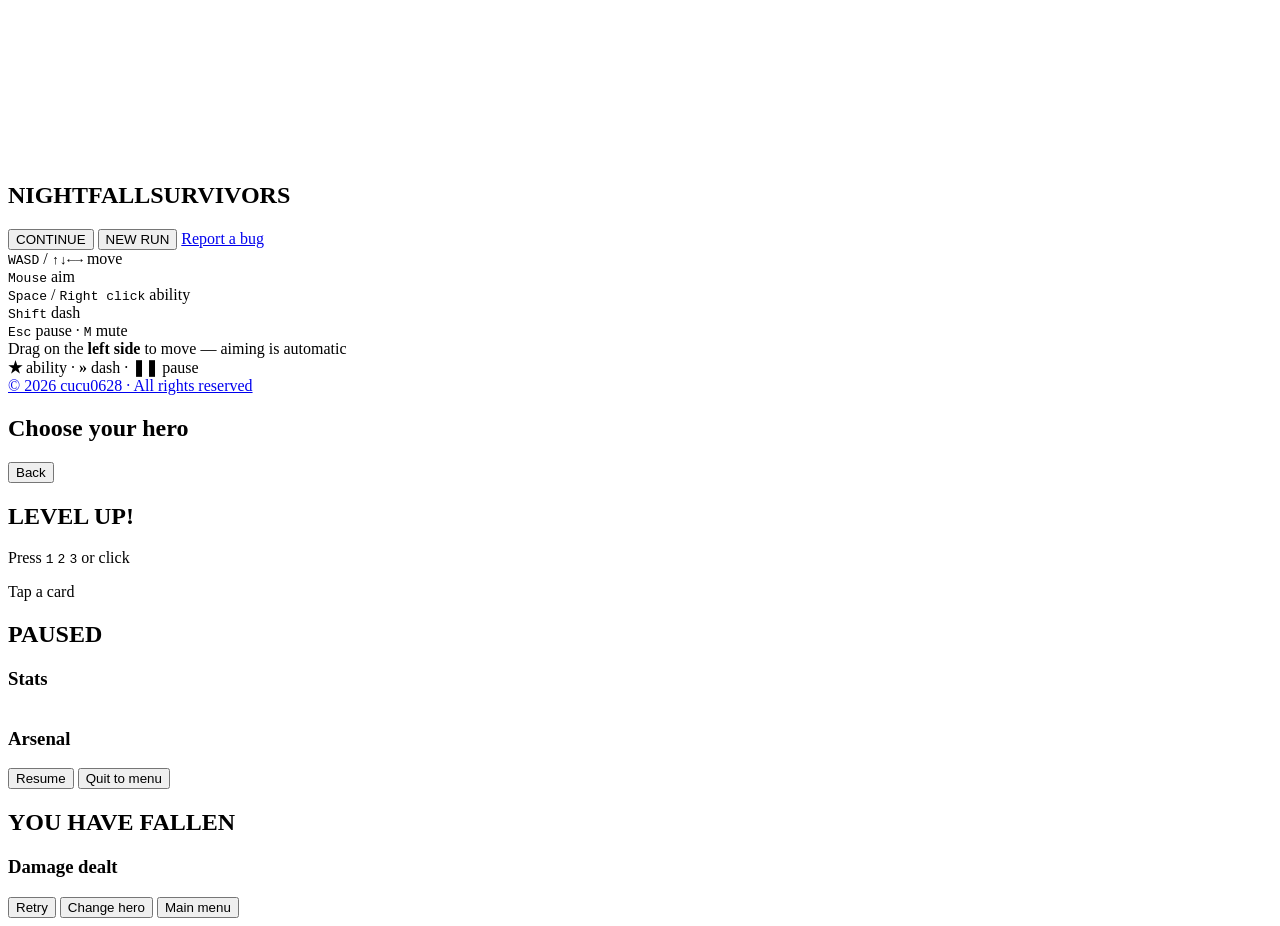
==== index.html @ 630c2c1d "Add a Report a bug button to the main menu Opens the GitHub bug report template in a new tab. On sho" ====
<!doctype html>
<html lang="en">
  <head>
    <meta charset="UTF-8" />
    <meta name="viewport" content="width=device-width, initial-scale=1.0, maximum-scale=1, user-scalable=no, viewport-fit=cover" />
    <meta name="theme-color" content="#0b0d17" />
    <meta name="author" content="cucu0628" />
    <title>Nightfall Survivors</title>
    <link rel="stylesheet" href="/src/client/ui/styles/index.css" />
  </head>
  <body>
    <canvas id="game"></canvas>
    <div id="ui">
      <section id="screen-menu" class="screen">
        <div class="menu-box">
          <h1>NIGHTFALL<span>SURVIVORS</span></h1>
          <button id="btn-continue" class="btn primary continue hidden">
            CONTINUE<span id="continue-info"></span>
          </button>
          <button id="btn-play" class="btn primary">NEW RUN</button>
          <a
            class="btn bug-report"
            href="https://github.com/cucu0628/slopfall/issues/new?template=bug_report.yml"
            target="_blank"
            rel="noopener"
          >Report a bug</a>
          <div class="controls">
            <div><kbd>WASD</kbd> / <kbd>↑↓←→</kbd> move</div>
            <div><kbd>Mouse</kbd> aim</div>
            <div><kbd>Space</kbd> / <kbd>Right click</kbd> ability</div>
            <div><kbd>Shift</kbd> dash</div>
            <div><kbd>Esc</kbd> pause · <kbd>M</kbd> mute</div>
          </div>
          <div class="controls-touch">
            <div>Drag on the <b>left side</b> to move — aiming is automatic</div>
            <div><b>★</b> ability · <b>»</b> dash · <b>❚❚</b> pause</div>
          </div>
        </div>
        <a class="credit" href="https://github.com/cucu0628" target="_blank" rel="noopener">© 2026 cucu0628 · All rights reserved</a>
      </section>

      <section id="screen-chars" class="screen hidden">
        <h2>Choose your hero</h2>
        <div id="char-grid" class="char-grid"></div>
        <button id="btn-back" class="btn">Back</button>
      </section>

      <section id="screen-levelup" class="screen overlay hidden">
        <h2 id="levelup-title" class="glow-blue">LEVEL UP!</h2>
        <div id="levelup-cards" class="cards"></div>
        <p class="hint hint-keys">Press <kbd>1</kbd> <kbd>2</kbd> <kbd>3</kbd> or click</p>
        <p class="hint hint-touch">Tap a card</p>
      </section>

      <section id="screen-pause" class="screen overlay hidden">
        <h2>PAUSED</h2>
        <div class="pause-cols">
          <div><h3>Stats</h3><table id="pause-stats" class="stats"></table></div>
          <div><h3>Arsenal</h3><div id="pause-arsenal" class="arsenal"></div></div>
        </div>
        <div class="row">
          <button id="btn-resume" class="btn primary">Resume</button>
          <button id="btn-quit" class="btn">Quit to menu</button>
        </div>
      </section>

      <section id="screen-over" class="screen overlay hidden">
        <h2 class="glow-red">YOU HAVE FALLEN</h2>
        <div id="over-summary" class="summary"></div>
        <h3>Damage dealt</h3>
        <table id="over-damage" class="stats damage"></table>
        <div class="row">
          <button id="btn-retry" class="btn primary">Retry</button>
          <button id="btn-change" class="btn">Change hero</button>
          <button id="btn-menu" class="btn">Main menu</button>
        </div>
      </section>
    </div>
    <script type="module" src="/src/main.ts"></script>
  </body>
</html>
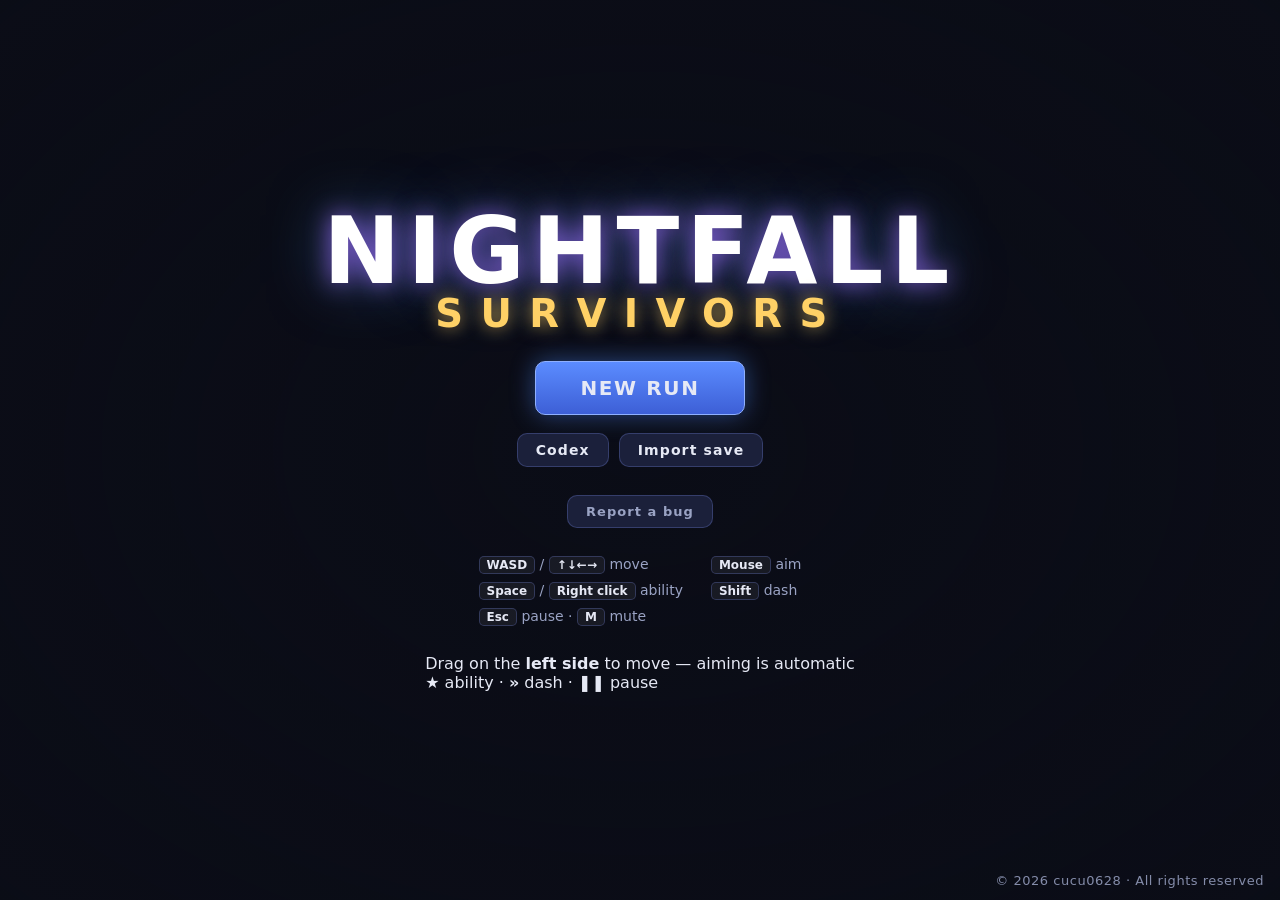
==== commit d6c01403: "Add Codex, save export/import, wave max HP and a small Vampirism buff - Heroes gain +5 max HP after " ====
--- a/index.html
+++ b/index.html
@@ -18,6 +18,13 @@
             CONTINUE<span id="continue-info"></span>
           </button>
           <button id="btn-play" class="btn primary">NEW RUN</button>
+          <div class="row menu-row">
+            <button id="btn-codex" class="btn small">Codex</button>
+            <button id="btn-export" class="btn small hidden">Export save</button>
+            <button id="btn-import" class="btn small">Import save</button>
+            <input id="import-file" type="file" accept=".json,application/json" hidden />
+          </div>
+          <p id="save-msg" class="save-msg hidden"></p>
           <a
             class="btn bug-report"
             href="https://github.com/cucu0628/slopfall/issues/new?template=bug_report.yml"
@@ -43,6 +50,12 @@
         <h2>Choose your hero</h2>
         <div id="char-grid" class="char-grid"></div>
         <button id="btn-back" class="btn">Back</button>
+      </section>
+
+      <section id="screen-codex" class="screen hidden">
+        <h2>Codex</h2>
+        <div id="codex-list" class="codex-list"></div>
+        <button id="btn-codex-back" class="btn">Back</button>
       </section>
 
       <section id="screen-levelup" class="screen overlay hidden">
--- a/src/client/ui/styles/index.css
+++ b/src/client/ui/styles/index.css
@@ -0,0 +1,10 @@
+/* Stylesheet entry point; order matters (later files override earlier ones). */
+
+@import './base.css';
+@import './char-select.css';
+@import './cards.css';
+@import './screens.css';
+@import './touch.css';
+@import './responsive.css';
+@import './main-menu.css';
+@import './codex.css';
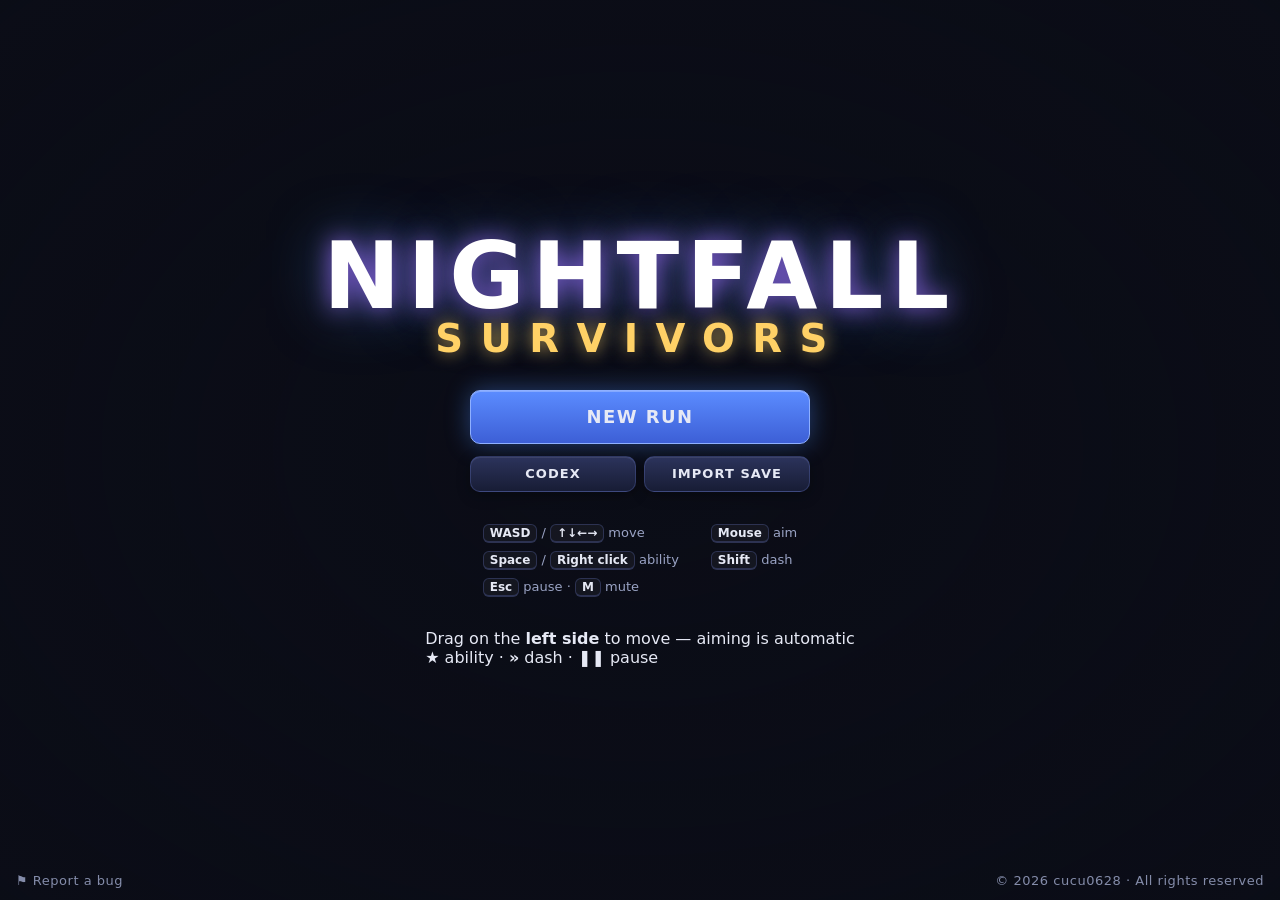
==== commit ef44708b: "Redesign Codex as a bestiary and add app icons - Codex: book layout with chapter tabs, entry index a" ====
--- a/index.html
+++ b/index.html
@@ -6,6 +6,10 @@
     <meta name="theme-color" content="#0b0d17" />
     <meta name="author" content="cucu0628" />
     <title>Nightfall Survivors</title>
+    <link rel="icon" href="/favicon.svg" type="image/svg+xml" />
+    <link rel="icon" href="/favicon-32.png" type="image/png" sizes="32x32" />
+    <link rel="apple-touch-icon" href="/apple-touch-icon.png" />
+    <link rel="manifest" href="/site.webmanifest" />
     <link rel="stylesheet" href="/src/client/ui/styles/index.css" />
   </head>
   <body>
@@ -14,23 +18,19 @@
       <section id="screen-menu" class="screen">
         <div class="menu-box">
           <h1>NIGHTFALL<span>SURVIVORS</span></h1>
-          <button id="btn-continue" class="btn primary continue hidden">
-            CONTINUE<span id="continue-info"></span>
-          </button>
-          <button id="btn-play" class="btn primary">NEW RUN</button>
-          <div class="row menu-row">
-            <button id="btn-codex" class="btn small">Codex</button>
-            <button id="btn-export" class="btn small hidden">Export save</button>
-            <button id="btn-import" class="btn small">Import save</button>
-            <input id="import-file" type="file" accept=".json,application/json" hidden />
+          <div class="menu-actions">
+            <button id="btn-continue" class="btn btn-lg success continue hidden">
+              Continue<span id="continue-info"></span>
+            </button>
+            <button id="btn-play" class="btn btn-lg primary">New run</button>
+            <div class="menu-secondary">
+              <button id="btn-codex" class="btn btn-sm">Codex</button>
+              <button id="btn-export" class="btn btn-sm hidden">Export save</button>
+              <button id="btn-import" class="btn btn-sm">Import save</button>
+              <input id="import-file" type="file" accept=".json,application/json" hidden />
+            </div>
+            <p id="save-msg" class="save-msg hidden" role="status"></p>
           </div>
-          <p id="save-msg" class="save-msg hidden"></p>
-          <a
-            class="btn bug-report"
-            href="https://github.com/cucu0628/slopfall/issues/new?template=bug_report.yml"
-            target="_blank"
-            rel="noopener"
-          >Report a bug</a>
           <div class="controls">
             <div><kbd>WASD</kbd> / <kbd>↑↓←→</kbd> move</div>
             <div><kbd>Mouse</kbd> aim</div>
@@ -43,7 +43,13 @@
             <div><b>★</b> ability · <b>»</b> dash · <b>❚❚</b> pause</div>
           </div>
         </div>
-        <a class="credit" href="https://github.com/cucu0628" target="_blank" rel="noopener">© 2026 cucu0628 · All rights reserved</a>
+        <a
+          class="corner-link bug-report"
+          href="https://github.com/cucu0628/slopfall/issues/new?template=bug_report.yml"
+          target="_blank"
+          rel="noopener"
+        >Report a bug</a>
+        <a class="corner-link credit" href="https://github.com/cucu0628" target="_blank" rel="noopener">© 2026 cucu0628 · All rights reserved</a>
       </section>
 
       <section id="screen-chars" class="screen hidden">
@@ -53,36 +59,47 @@
       </section>
 
       <section id="screen-codex" class="screen hidden">
-        <h2>Codex</h2>
-        <div id="codex-list" class="codex-list"></div>
+        <div class="tome">
+          <header class="tome-head">
+            <h2>Codex</h2>
+            <p class="tome-sub">A bestiary of the night</p>
+          </header>
+          <div id="codex-tabs" class="tome-tabs" role="tablist"></div>
+          <div class="tome-spread">
+            <nav id="codex-index" class="tome-index" aria-label="Codex entries"></nav>
+            <article id="codex-page" class="tome-page" aria-live="polite"></article>
+          </div>
+        </div>
         <button id="btn-codex-back" class="btn">Back</button>
       </section>
 
       <section id="screen-levelup" class="screen overlay hidden">
-        <h2 id="levelup-title" class="glow-blue">LEVEL UP!</h2>
+        <h2 id="levelup-title" class="glow-blue">Level up!</h2>
         <div id="levelup-cards" class="cards"></div>
         <p class="hint hint-keys">Press <kbd>1</kbd> <kbd>2</kbd> <kbd>3</kbd> or click</p>
         <p class="hint hint-touch">Tap a card</p>
       </section>
 
       <section id="screen-pause" class="screen overlay hidden">
-        <h2>PAUSED</h2>
-        <div class="pause-cols">
+        <h2>Paused</h2>
+        <div class="panel pause-cols">
           <div><h3>Stats</h3><table id="pause-stats" class="stats"></table></div>
           <div><h3>Arsenal</h3><div id="pause-arsenal" class="arsenal"></div></div>
         </div>
-        <div class="row">
+        <div class="row actions">
           <button id="btn-resume" class="btn primary">Resume</button>
           <button id="btn-quit" class="btn">Quit to menu</button>
         </div>
       </section>
 
       <section id="screen-over" class="screen overlay hidden">
-        <h2 class="glow-red">YOU HAVE FALLEN</h2>
-        <div id="over-summary" class="summary"></div>
-        <h3>Damage dealt</h3>
-        <table id="over-damage" class="stats damage"></table>
-        <div class="row">
+        <h2 class="glow-red">You have fallen</h2>
+        <div class="panel over-panel">
+          <div id="over-summary" class="summary"></div>
+          <h3>Damage dealt</h3>
+          <table id="over-damage" class="stats damage"></table>
+        </div>
+        <div class="row actions">
           <button id="btn-retry" class="btn primary">Retry</button>
           <button id="btn-change" class="btn">Change hero</button>
           <button id="btn-menu" class="btn">Main menu</button>
--- a/src/client/ui/styles/index.css
+++ b/src/client/ui/styles/index.css
@@ -1,10 +1,12 @@
-/* Stylesheet entry point; order matters (later files override earlier ones). */
+/* Stylesheet entry point; order matters (later files override earlier ones).
+   base.css holds the design tokens every other file uses; responsive.css
+   comes last so its phone overrides win. */
 
 @import './base.css';
 @import './char-select.css';
 @import './cards.css';
 @import './screens.css';
+@import './main-menu.css';
+@import './codex.css';
 @import './touch.css';
 @import './responsive.css';
-@import './main-menu.css';
-@import './codex.css';
